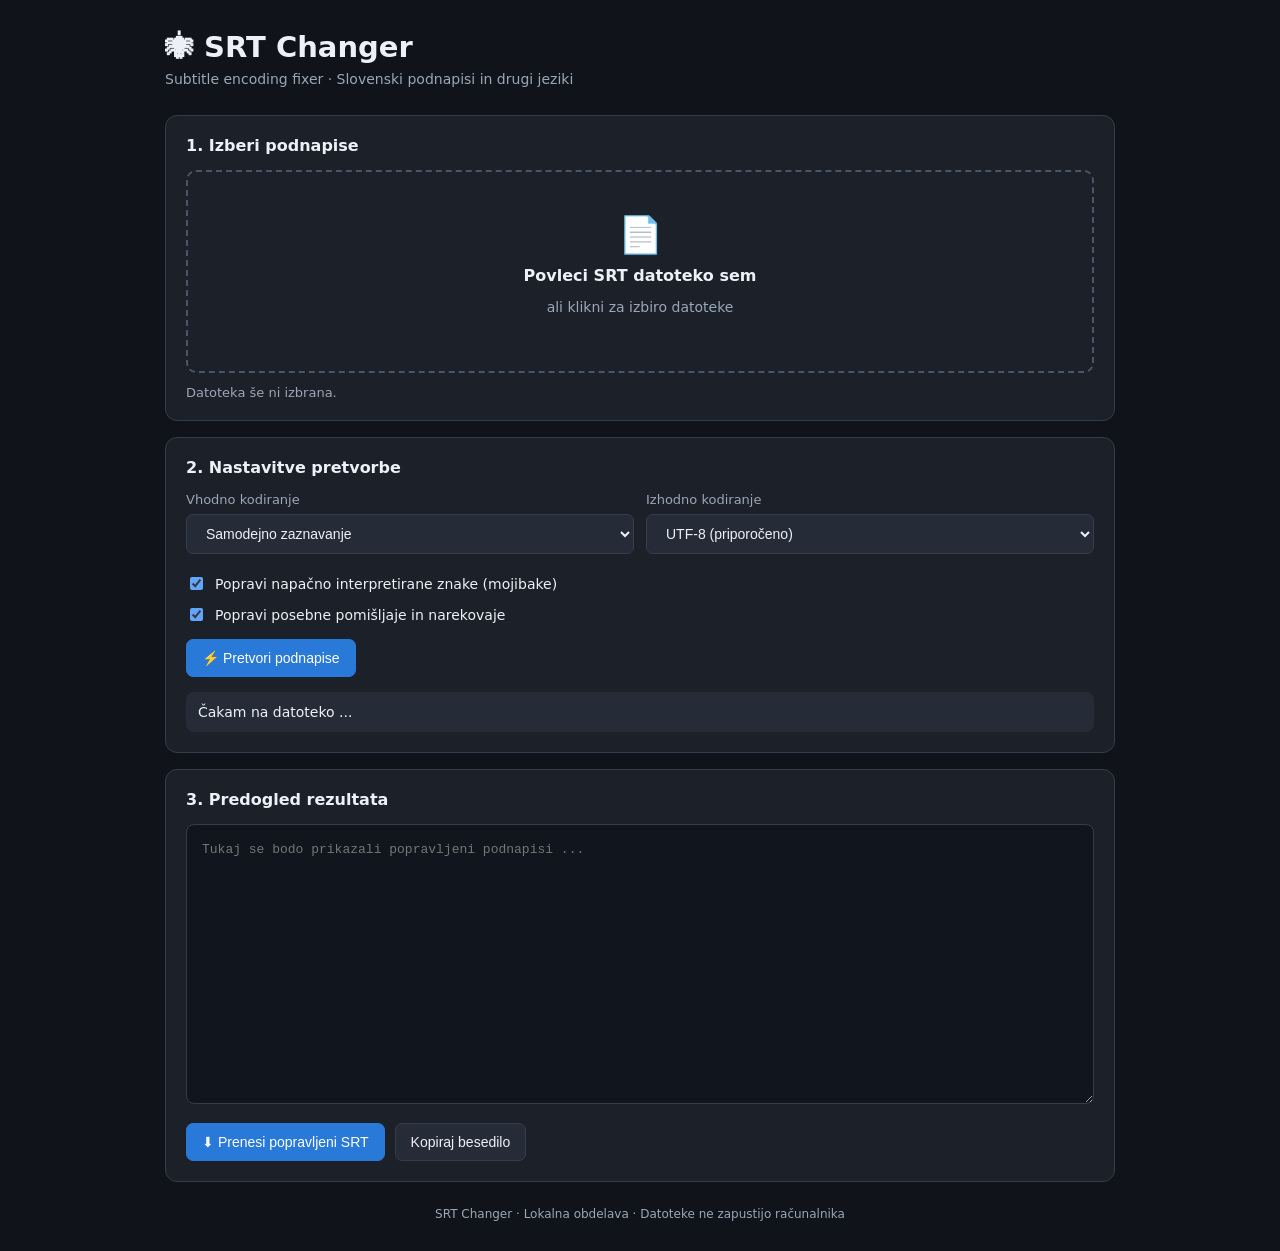
==== srtchanger.html @ 2df1b276 "Subspletna s srtchanger" ====
<!DOCTYPE html>
<html lang="sl">
<head>
<meta charset="UTF-8">
<meta name="viewport" content="width=device-width, initial-scale=1">
<title>SRT Changer</title>

<style>
:root {
    color-scheme: dark;
    --bg: #101319;
    --panel: #1b2029;
    --panel2: #252c37;
    --border: #343d4b;
    --text: #edf1f7;
    --muted: #9ba7b7;
    --accent: #61a5ff;
    --green: #49d69b;
}

* { box-sizing: border-box; }

body {
    margin: 0;
    padding: 30px 16px;
    background: var(--bg);
    color: var(--text);
    font-family: system-ui, sans-serif;
}

.container {
    max-width: 950px;
    margin: auto;
}

header {
    margin-bottom: 28px;
}

h1 {
    font-size: 29px;
    margin: 0 0 7px;
}

.subtitle {
    color: var(--muted);
    font-size: 14px;
}

.panel {
    background: var(--panel);
    border: 1px solid var(--border);
    border-radius: 12px;
    padding: 20px;
    margin-bottom: 16px;
}

.dropzone {
    border: 2px dashed #46566b;
    border-radius: 10px;
    padding: 42px 15px;
    text-align: center;
    cursor: pointer;
    transition: .2s;
}

.dropzone:hover,
.dropzone.dragover {
    border-color: var(--accent);
    background: #202c3d;
}

.dropzone .symbol {
    font-size: 36px;
    margin-bottom: 10px;
}

button, select {
    background: var(--panel2);
    border: 1px solid var(--border);
    border-radius: 7px;
    color: var(--text);
    padding: 10px 15px;
    font-size: 14px;
}

button {
    cursor: pointer;
}

button:hover {
    border-color: var(--accent);
}

.primary {
    background: #2879d8;
    border-color: #2879d8;
    color: white;
}

.primary:hover {
    background: #398ce9;
}

.controls {
    display: flex;
    flex-wrap: wrap;
    gap: 12px;
    align-items: center;
}

.control {
    display: flex;
    flex-direction: column;
    gap: 7px;
    flex: 1;
    min-width: 180px;
}

label {
    font-size: 13px;
    color: var(--muted);
}

input[type="checkbox"] {
    accent-color: var(--accent);
}

.checkbox {
    display: flex;
    gap: 9px;
    align-items: center;
    font-size: 14px;
    color: var(--text);
}

.fileinfo {
    color: var(--muted);
    font-size: 13px;
    margin-top: 12px;
    overflow-wrap: anywhere;
}

.status {
    padding: 12px;
    background: var(--panel2);
    border-radius: 8px;
    font-size: 14px;
    margin-top: 15px;
}

.status.success { color: var(--green); }
.status.error { color: #ff8585; }

.preview {
    width: 100%;
    min-height: 280px;
    resize: vertical;
    background: #11161e;
    color: #cbd8e9;
    border: 1px solid var(--border);
    border-radius: 8px;
    padding: 15px;
    font: 13px/1.6 monospace;
    white-space: pre;
    overflow: auto;
}

.section-title {
    font-size: 16px;
    font-weight: 650;
    margin-bottom: 15px;
}

.actions {
    display: flex;
    gap: 10px;
    flex-wrap: wrap;
    margin-top: 15px;
}

footer {
    text-align: center;
    color: var(--muted);
    font-size: 12px;
    margin-top: 25px;
}

.hidden { display: none; }

@media(max-width: 600px) {
    body { padding: 18px 12px; }
    h1 { font-size: 24px; }
}
</style>
</head>

<body>
<div class="container">

<header>
    <h1>🕷 SRT Changer</h1>
    <div class="subtitle">
        Subtitle encoding fixer · Slovenski podnapisi in drugi jeziki
    </div>
</header>

<div class="panel">

    <div class="section-title">1. Izberi podnapise</div>

    <div class="dropzone" id="dropzone">
        <div class="symbol">📄</div>
        <strong>Povleci SRT datoteko sem</strong>
        <p class="subtitle">ali klikni za izbiro datoteke</p>
        <input type="file" id="fileInput"
               accept=".srt,.txt"
               hidden>
    </div>

    <div class="fileinfo" id="fileInfo">
        Datoteka še ni izbrana.
    </div>
</div>

<div class="panel">

    <div class="section-title">2. Nastavitve pretvorbe</div>

    <div class="controls">

        <div class="control">
            <label for="encoding">Vhodno kodiranje</label>
            <select id="encoding">
                <option value="auto">Samodejno zaznavanje</option>
                <option value="utf-8">UTF-8</option>
                <option value="windows-1250">Windows-1250</option>
                <option value="iso-8859-2">ISO-8859-2</option>
                <option value="windows-1252">Windows-1252</option>
                <option value="iso-8859-1">ISO-8859-1</option>
            </select>
        </div>

        <div class="control">
            <label for="outputEncoding">Izhodno kodiranje</label>
            <select id="outputEncoding">
                <option value="utf-8">UTF-8 (priporočeno)</option>
            </select>
        </div>

    </div>

    <div style="margin-top:20px; display:grid; gap:12px;">

        <label class="checkbox">
            <input type="checkbox" id="repair" checked>
            Popravi napačno interpretirane znake (mojibake)
        </label>

        <label class="checkbox">
            <input type="checkbox" id="fixDashes" checked>
            Popravi posebne pomišljaje in narekovaje
        </label>

    </div>

    <div class="actions">
        <button class="primary" id="convertBtn" disabled>
            ⚡ Pretvori podnapise
        </button>
    </div>

    <div id="status" class="status">
        Čakam na datoteko ...
    </div>

</div>

<div class="panel">

    <div class="section-title">3. Predogled rezultata</div>

    <textarea class="preview" id="preview"
        readonly
        placeholder="Tukaj se bodo prikazali popravljeni podnapisi ..."></textarea>

    <div class="actions">
        <button class="primary" id="downloadBtn" disabled>
            ⬇ Prenesi popravljeni SRT
        </button>

        <button id="copyBtn" disabled>
            Kopiraj besedilo
        </button>
    </div>

</div>

<footer>
    SRT Changer · Lokalna obdelava · Datoteke ne zapustijo računalnika
</footer>

</div>

<script>
const fileInput = document.getElementById("fileInput");
const dropzone = document.getElementById("dropzone");
const fileInfo = document.getElementById("fileInfo");
const encoding = document.getElementById("encoding");
const preview = document.getElementById("preview");
const status = document.getElementById("status");
const convertBtn = document.getElementById("convertBtn");
const downloadBtn = document.getElementById("downloadBtn");
const copyBtn = document.getElementById("copyBtn");

let selectedFile = null;
let convertedText = "";
let outputName = "";

// Izbira datoteke
dropzone.addEventListener("click", () => fileInput.click());

fileInput.addEventListener("change", e => {
    if (e.target.files.length) {
        loadFile(e.target.files[0]);
    }
});

// Drag & drop
dropzone.addEventListener("dragover", e => {
    e.preventDefault();
    dropzone.classList.add("dragover");
});

dropzone.addEventListener("dragleave", () => {
    dropzone.classList.remove("dragover");
});

dropzone.addEventListener("drop", e => {
    e.preventDefault();
    dropzone.classList.remove("dragover");

    const file = e.dataTransfer.files[0];

    if (file) loadFile(file);
});

function loadFile(file) {
    if (!/\.(srt|txt)$/i.test(file.name)) {
        showStatus("Izberi SRT ali TXT datoteko.", "error");
        return;
    }

    selectedFile = file;
    convertedText = "";

    fileInfo.textContent =
        `Datoteka: ${file.name} · ${(file.size / 1024).toFixed(1)} KB`;

    convertBtn.disabled = false;
    downloadBtn.disabled = true;
    copyBtn.disabled = true;

    preview.value = "";

    showStatus("Datoteka je pripravljena za pretvorbo.", "success");
}

function showStatus(message, type = "") {
    status.className = "status " + type;
    status.textContent = message;
}

// Zaznavanje sumljivih znakov
function suspiciousScore(text) {
    let score = 0;

    const suspicious = [
        /[\u0080-\u009F]/g,
        /Ã[\u0080-\u00FF]/g,
        /Â[\u0080-\u00FF]/g,
        /Ä[\u0080-\u00FF]/g,
        /Å[\u0080-\u00FF]/g,
        /â€./g
    ];

    for (const regex of suspicious) {
        score += (text.match(regex) || []).length * 10;
    }

    // Bonus za pravilne slovenske znake
    const good = (text.match(/[čšžČŠŽ]/g) || []).length;
    score -= good * 2;

    return score;
}

// Preberi datoteko z različnimi kodiranji
async function decodeFile(file) {
    const buffer = await file.arrayBuffer();
    const bytes = new Uint8Array(buffer);

    // UTF-8 BOM
    if (
        bytes.length >= 3 &&
        bytes[0] === 0xEF &&
        bytes[1] === 0xBB &&
        bytes[2] === 0xBF
    ) {
        return {
            text: new TextDecoder("utf-8").decode(bytes),
            encoding: "UTF-8 BOM"
        };
    }

    const selected = encoding.value;

    if (selected !== "auto") {
        return {
            text: new TextDecoder(selected).decode(bytes),
            encoding: selected
        };
    }

    // Kandidati za samodejno zaznavanje
    const candidates = [
        "utf-8",
        "windows-1250",
        "iso-8859-2",
        "windows-1252",
        "iso-8859-1"
    ];

    let best = null;
    let bestScore = Infinity;

    for (const enc of candidates) {
        try {
            const text = new TextDecoder(enc, {
                fatal: enc === "utf-8"
            }).decode(bytes);

            const score = suspiciousScore(text);

            if (score < bestScore) {
                bestScore = score;
                best = { text, encoding: enc };
            }
        } catch (e) {
            // Neveljavno kodiranje, preskoči kandidata
        }
    }

    if (!best) {
        throw new Error("Datoteke ni mogoče prebrati.");
    }

    return best;
}

// Popravi besedilo, ki je bilo napačno dekodirano
function repairMojibake(text) {

    // Primer: znak U+008E je v CP1250 črka Ž.
    // Besedilo pretvorimo nazaj v bajte in ga
    // ponovno dekodiramo kot Windows-1250.

    const hasC1 = /[\u0080-\u009F]/.test(text);

    if (hasC1) {
        try {
            const bytes = new Uint8Array(
                Array.from(text, ch => {
                    const code = ch.charCodeAt(0);

                    if (code > 255) {
                        throw new Error("Ni mogoče obnoviti bajtov.");
                    }

                    return code;
                })
            );

            const repaired = new TextDecoder(
                "windows-1250"
            ).decode(bytes);

            if (
                suspiciousScore(repaired) <
                suspiciousScore(text)
            ) {
                text = repaired;
            }
        } catch (e) {
            // Ohranimo original, če popravek ni mogoč.
        }
    }

    // Popravljanje pogoste UTF-8 / Latin-1 zmešnjave.
    const replacements = [
        [/Ã¨/g, "č"],
        [/Ã/g, "Í"],
        [/Å¡/g, "š"],
        [/Å¾/g, "ž"],
        [/Ä/g, "č"],
        [/Ä/g, "Č"],
        [/Ä/g, "đ"],
        [/Å½/g, "Ž"]
    ];

    for (const [pattern, replacement] of replacements) {
        text = text.replace(pattern, replacement);
    }

    return text;
}

// Dodatna obdelava pomišljajev in narekovajev
function fixSpecialCharacters(text) {
    return text
        .replace(/\u0096/g, "–")
        .replace(/\u0097/g, "—")
        .replace(/\u0091/g, "‘")
        .replace(/\u0092/g, "’")
        .replace(/\u0093/g, "“")
        .replace(/\u0094/g, "”");
}

// Glavna pretvorba
convertBtn.addEventListener("click", async () => {

    if (!selectedFile) return;

    try {
        convertBtn.disabled = true;

        showStatus("Obdelujem podnapise ...");

        const result = await decodeFile(selectedFile);

        let text = result.text;

        if (document.getElementById("repair").checked) {
            text = repairMojibake(text);
        }

        if (document.getElementById("fixDashes").checked) {
            text = fixSpecialCharacters(text);
        }

        // Odstrani morebitni začetni BOM
        text = text.replace(/^\uFEFF/, "");

        convertedText = text;

        outputName =
            selectedFile.name.replace(/\.(srt|txt)$/i, "") +
            "_FIXED.srt";

        preview.value = convertedText;

        downloadBtn.disabled = false;
        copyBtn.disabled = false;

        const count = (text.match(/[čšžČŠŽ]/g) || []).length;

        showStatus(
            `Uspešno! Vhodno kodiranje: ${result.encoding}. ` +
            `Najdenih slovenskih šumnikov: ${count}. ` +
            `Izhod: UTF-8.`,
            "success"
        );

    } catch (error) {
        showStatus("Napaka: " + error.message, "error");
    } finally {
        convertBtn.disabled = false;
    }
});

// Prenos
downloadBtn.addEventListener("click", () => {

    const blob = new Blob(
        ["\uFEFF", convertedText],
        { type: "text/plain;charset=utf-8" }
    );

    const url = URL.createObjectURL(blob);

    const a = document.createElement("a");
    a.href = url;
    a.download = outputName;
    a.click();

    URL.revokeObjectURL(url);
});

// Kopiranje
copyBtn.addEventListener("click", async () => {
    try {
        await navigator.clipboard.writeText(convertedText);
        showStatus("Besedilo je kopirano.", "success");
    } catch (e) {
        preview.select();
        document.execCommand("copy");
        showStatus("Besedilo je kopirano.", "success");
    }
});
</script>

</body>
</html>
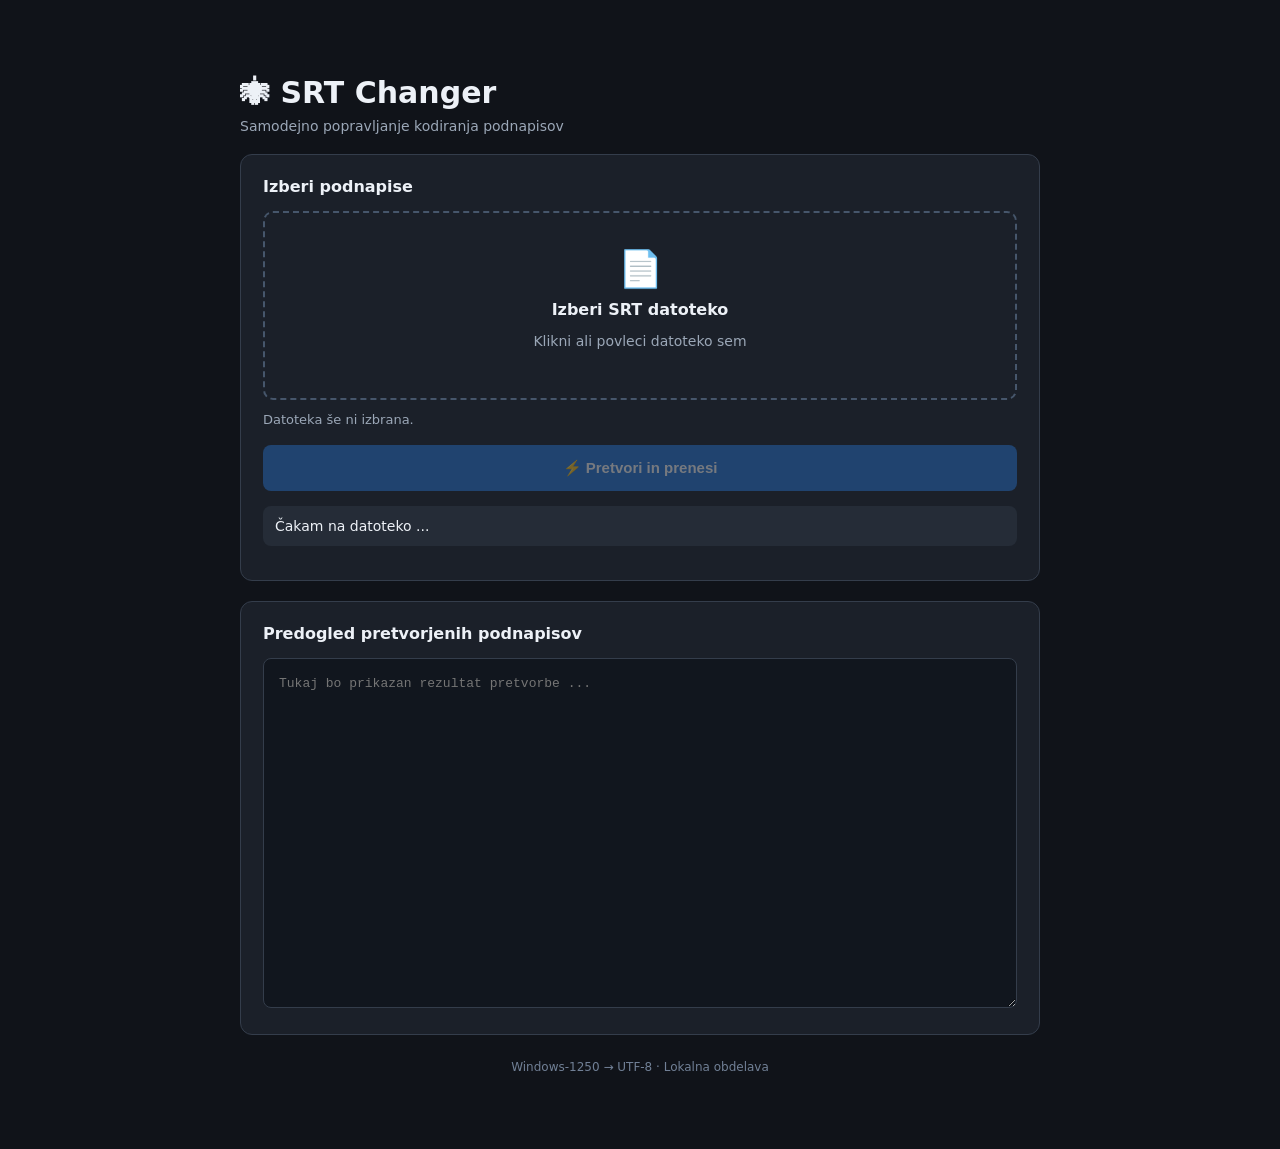
==== commit 43b02d12: "Pretvorba samo iz 1250 v utf8" ====
--- a/srtchanger.html
+++ b/srtchanger.html
@@ -7,164 +7,96 @@
 <title>SRT Changer</title>
 
 <style>
-:root {
-    color-scheme: dark;
-    --bg: #101319;
-    --panel: #1b2029;
-    --panel2: #252c37;
-    --border: #343d4b;
-    --text: #edf1f7;
-    --muted: #9ba7b7;
-    --accent: #61a5ff;
-    --green: #49d69b;
-}
-
 * { box-sizing: border-box; }
 
 body {
     margin: 0;
-    padding: 30px 16px;
-    background: var(--bg);
-    color: var(--text);
+    padding: 35px 16px;
+    background: #101319;
+    color: #edf1f7;
     font-family: system-ui, sans-serif;
 }
 
 .container {
-    max-width: 950px;
-    margin: auto;
-}
-
-header {
-    margin-bottom: 28px;
-}
-
-h1 {
-    font-size: 29px;
-    margin: 0 0 7px;
-}
+    max-width: 800px;
+    margin: 40px auto;
+}
+
+h1 { font-size: 30px; margin-bottom: 8px; }
 
 .subtitle {
-    color: var(--muted);
+    color: #9ba7b7;
     font-size: 14px;
 }
 
 .panel {
-    background: var(--panel);
-    border: 1px solid var(--border);
+    background: #1b2029;
+    border: 1px solid #343d4b;
     border-radius: 12px;
-    padding: 20px;
-    margin-bottom: 16px;
+    padding: 22px;
+    margin-top: 20px;
 }
 
 .dropzone {
     border: 2px dashed #46566b;
     border-radius: 10px;
-    padding: 42px 15px;
+    padding: 35px 15px;
     text-align: center;
     cursor: pointer;
-    transition: .2s;
-}
-
-.dropzone:hover,
-.dropzone.dragover {
-    border-color: var(--accent);
+}
+
+.dropzone:hover, .dropzone.dragover {
+    border-color: #61a5ff;
     background: #202c3d;
 }
 
-.dropzone .symbol {
-    font-size: 36px;
-    margin-bottom: 10px;
-}
-
-button, select {
-    background: var(--panel2);
-    border: 1px solid var(--border);
-    border-radius: 7px;
-    color: var(--text);
-    padding: 10px 15px;
-    font-size: 14px;
-}
+.symbol { font-size: 36px; margin-bottom: 10px; }
 
 button {
+    width: 100%;
+    padding: 14px;
+    border: 0;
+    border-radius: 8px;
+    background: #2879d8;
+    color: white;
+    font-size: 15px;
+    font-weight: 600;
     cursor: pointer;
-}
-
-button:hover {
-    border-color: var(--accent);
-}
-
-.primary {
-    background: #2879d8;
-    border-color: #2879d8;
-    color: white;
-}
-
-.primary:hover {
-    background: #398ce9;
-}
-
-.controls {
-    display: flex;
-    flex-wrap: wrap;
-    gap: 12px;
-    align-items: center;
-}
-
-.control {
-    display: flex;
-    flex-direction: column;
-    gap: 7px;
-    flex: 1;
-    min-width: 180px;
-}
-
-label {
-    font-size: 13px;
-    color: var(--muted);
-}
-
-input[type="checkbox"] {
-    accent-color: var(--accent);
-}
-
-.checkbox {
-    display: flex;
-    gap: 9px;
-    align-items: center;
-    font-size: 14px;
-    color: var(--text);
-}
-
-.fileinfo {
-    color: var(--muted);
+    margin-top: 18px;
+}
+
+button:hover:not(:disabled) { background: #398ce9; }
+button:disabled { opacity: .4; cursor: not-allowed; }
+
+.fileinfo, .details {
+    color: #9ba7b7;
     font-size: 13px;
     margin-top: 12px;
     overflow-wrap: anywhere;
 }
 
 .status {
+    margin-top: 15px;
     padding: 12px;
-    background: var(--panel2);
     border-radius: 8px;
+    background: #252c37;
     font-size: 14px;
-    margin-top: 15px;
-}
-
-.status.success { color: var(--green); }
-.status.error { color: #ff8585; }
-
-.preview {
+}
+
+.success { color: #49d69b; }
+.error { color: #ff8585; }
+
+textarea {
     width: 100%;
-    min-height: 280px;
+    min-height: 350px;
     resize: vertical;
     background: #11161e;
     color: #cbd8e9;
-    border: 1px solid var(--border);
+    border: 1px solid #343d4b;
     border-radius: 8px;
     padding: 15px;
     font: 13px/1.6 monospace;
     white-space: pre;
-    overflow: auto;
 }
 
 .section-title {
@@ -173,161 +105,106 @@
     margin-bottom: 15px;
 }
 
-.actions {
-    display: flex;
-    gap: 10px;
-    flex-wrap: wrap;
-    margin-top: 15px;
-}
-
 footer {
     text-align: center;
-    color: var(--muted);
+    color: #718096;
     font-size: 12px;
     margin-top: 25px;
 }
-
-.hidden { display: none; }
-
-@media(max-width: 600px) {
-    body { padding: 18px 12px; }
-    h1 { font-size: 24px; }
-}
 </style>
 </head>
 
 <body>
 <div class="container">
 
-<header>
-    <h1>🕷 SRT Changer</h1>
-    <div class="subtitle">
-        Subtitle encoding fixer · Slovenski podnapisi in drugi jeziki
-    </div>
-</header>
+<h1>🕷 SRT Changer</h1>
+<div class="subtitle">Samodejno popravljanje kodiranja podnapisov</div>
 
 <div class="panel">
 
-    <div class="section-title">1. Izberi podnapise</div>
+    <div class="section-title">Izberi podnapise</div>
 
     <div class="dropzone" id="dropzone">
         <div class="symbol">📄</div>
-        <strong>Povleci SRT datoteko sem</strong>
-        <p class="subtitle">ali klikni za izbiro datoteke</p>
-        <input type="file" id="fileInput"
-               accept=".srt,.txt"
-               hidden>
+        <strong>Izberi SRT datoteko</strong>
+        <p class="subtitle">Klikni ali povleci datoteko sem</p>
+        <input type="file" id="fileInput" accept=".srt" hidden>
     </div>
 
     <div class="fileinfo" id="fileInfo">
         Datoteka še ni izbrana.
     </div>
-</div>
-
-<div class="panel">
-
-    <div class="section-title">2. Nastavitve pretvorbe</div>
-
-    <div class="controls">
-
-        <div class="control">
-            <label for="encoding">Vhodno kodiranje</label>
-            <select id="encoding">
-                <option value="auto">Samodejno zaznavanje</option>
-                <option value="utf-8">UTF-8</option>
-                <option value="windows-1250">Windows-1250</option>
-                <option value="iso-8859-2">ISO-8859-2</option>
-                <option value="windows-1252">Windows-1252</option>
-                <option value="iso-8859-1">ISO-8859-1</option>
-            </select>
-        </div>
-
-        <div class="control">
-            <label for="outputEncoding">Izhodno kodiranje</label>
-            <select id="outputEncoding">
-                <option value="utf-8">UTF-8 (priporočeno)</option>
-            </select>
-        </div>
-
-    </div>
-
-    <div style="margin-top:20px; display:grid; gap:12px;">
-
-        <label class="checkbox">
-            <input type="checkbox" id="repair" checked>
-            Popravi napačno interpretirane znake (mojibake)
-        </label>
-
-        <label class="checkbox">
-            <input type="checkbox" id="fixDashes" checked>
-            Popravi posebne pomišljaje in narekovaje
-        </label>
-
-    </div>
-
-    <div class="actions">
-        <button class="primary" id="convertBtn" disabled>
-            ⚡ Pretvori podnapise
-        </button>
-    </div>
-
-    <div id="status" class="status">
+
+    <button id="convertBtn" disabled>
+        ⚡ Pretvori in prenesi
+    </button>
+
+    <div class="status" id="status">
         Čakam na datoteko ...
     </div>
 
+    <div class="details" id="details"></div>
+
 </div>
 
 <div class="panel">
 
-    <div class="section-title">3. Predogled rezultata</div>
-
-    <textarea class="preview" id="preview"
-        readonly
-        placeholder="Tukaj se bodo prikazali popravljeni podnapisi ..."></textarea>
-
-    <div class="actions">
-        <button class="primary" id="downloadBtn" disabled>
-            ⬇ Prenesi popravljeni SRT
-        </button>
-
-        <button id="copyBtn" disabled>
-            Kopiraj besedilo
-        </button>
-    </div>
+    <div class="section-title">Predogled pretvorjenih podnapisov</div>
+
+    <textarea id="preview"
+        spellcheck="false"
+        placeholder="Tukaj bo prikazan rezultat pretvorbe ..."></textarea>
 
 </div>
 
 <footer>
-    SRT Changer · Lokalna obdelava · Datoteke ne zapustijo računalnika
+    Windows-1250 → UTF-8 · Lokalna obdelava
 </footer>
 
 </div>
 
 <script>
+
 const fileInput = document.getElementById("fileInput");
 const dropzone = document.getElementById("dropzone");
 const fileInfo = document.getElementById("fileInfo");
-const encoding = document.getElementById("encoding");
+const convertBtn = document.getElementById("convertBtn");
+const status = document.getElementById("status");
+const details = document.getElementById("details");
 const preview = document.getElementById("preview");
-const status = document.getElementById("status");
-const convertBtn = document.getElementById("convertBtn");
-const downloadBtn = document.getElementById("downloadBtn");
-const copyBtn = document.getElementById("copyBtn");
 
 let selectedFile = null;
-let convertedText = "";
-let outputName = "";
-
-// Izbira datoteke
+
+function showStatus(message, type = "") {
+    status.className = "status " + type;
+    status.textContent = message;
+}
+
+function loadFile(file) {
+    if (!file.name.toLowerCase().endsWith(".srt")) {
+        showStatus("Izberi SRT datoteko.", "error");
+        return;
+    }
+
+    selectedFile = file;
+
+    fileInfo.textContent =
+        file.name + " · " + (file.size / 1024).toFixed(1) + " KB";
+
+    preview.value = "";
+    details.textContent = "";
+
+    convertBtn.disabled = false;
+
+    showStatus("Datoteka je pripravljena.");
+}
+
 dropzone.addEventListener("click", () => fileInput.click());
 
 fileInput.addEventListener("change", e => {
-    if (e.target.files.length) {
-        loadFile(e.target.files[0]);
-    }
-});
-
-// Drag & drop
+    if (e.target.files[0]) loadFile(e.target.files[0]);
+});
+
 dropzone.addEventListener("dragover", e => {
     e.preventDefault();
     dropzone.classList.add("dragover");
@@ -341,234 +218,71 @@
     e.preventDefault();
     dropzone.classList.remove("dragover");
 
-    const file = e.dataTransfer.files[0];
-
-    if (file) loadFile(file);
-});
-
-function loadFile(file) {
-    if (!/\.(srt|txt)$/i.test(file.name)) {
-        showStatus("Izberi SRT ali TXT datoteko.", "error");
-        return;
+    if (e.dataTransfer.files[0]) {
+        loadFile(e.dataTransfer.files[0]);
     }
-
-    selectedFile = file;
-    convertedText = "";
-
-    fileInfo.textContent =
-        `Datoteka: ${file.name} · ${(file.size / 1024).toFixed(1)} KB`;
-
-    convertBtn.disabled = false;
-    downloadBtn.disabled = true;
-    copyBtn.disabled = true;
-
-    preview.value = "";
-
-    showStatus("Datoteka je pripravljena za pretvorbo.", "success");
-}
-
-function showStatus(message, type = "") {
-    status.className = "status " + type;
-    status.textContent = message;
-}
-
-// Zaznavanje sumljivih znakov
-function suspiciousScore(text) {
-    let score = 0;
-
-    const suspicious = [
-        /[\u0080-\u009F]/g,
-        /Ã[\u0080-\u00FF]/g,
-        /Â[\u0080-\u00FF]/g,
-        /Ä[\u0080-\u00FF]/g,
-        /Å[\u0080-\u00FF]/g,
-        /â€./g
-    ];
-
-    for (const regex of suspicious) {
-        score += (text.match(regex) || []).length * 10;
-    }
-
-    // Bonus za pravilne slovenske znake
-    const good = (text.match(/[čšžČŠŽ]/g) || []).length;
-    score -= good * 2;
-
-    return score;
-}
-
-// Preberi datoteko z različnimi kodiranji
-async function decodeFile(file) {
-    const buffer = await file.arrayBuffer();
-    const bytes = new Uint8Array(buffer);
-
-    // UTF-8 BOM
-    if (
-        bytes.length >= 3 &&
-        bytes[0] === 0xEF &&
-        bytes[1] === 0xBB &&
-        bytes[2] === 0xBF
-    ) {
-        return {
-            text: new TextDecoder("utf-8").decode(bytes),
-            encoding: "UTF-8 BOM"
-        };
-    }
-
-    const selected = encoding.value;
-
-    if (selected !== "auto") {
-        return {
-            text: new TextDecoder(selected).decode(bytes),
-            encoding: selected
-        };
-    }
-
-    // Kandidati za samodejno zaznavanje
-    const candidates = [
-        "utf-8",
-        "windows-1250",
-        "iso-8859-2",
-        "windows-1252",
-        "iso-8859-1"
-    ];
-
-    let best = null;
-    let bestScore = Infinity;
-
-    for (const enc of candidates) {
-        try {
-            const text = new TextDecoder(enc, {
-                fatal: enc === "utf-8"
-            }).decode(bytes);
-
-            const score = suspiciousScore(text);
-
-            if (score < bestScore) {
-                bestScore = score;
-                best = { text, encoding: enc };
-            }
-        } catch (e) {
-            // Neveljavno kodiranje, preskoči kandidata
+});
+
+// Windows-1250 -> UTF-8
+convertBtn.addEventListener("click", async () => {
+
+    if (!selectedFile) return;
+
+    convertBtn.disabled = true;
+
+    try {
+        showStatus("Pretvarjam podnapise ...");
+
+        const buffer = await selectedFile.arrayBuffer();
+
+        // Vedno beremo original kot Windows-1250.
+        let text = new TextDecoder("windows-1250").decode(buffer);
+
+        // Odstranimo morebitni začetni BOM.
+        text = text.replace(/^\uFEFF/, "");
+
+        // Preverjanje SRT strukture.
+        const cues = (text.match(/-->/g) || []).length;
+
+        if (cues === 0) {
+            throw new Error("SRT časovne oznake niso bile prepoznane.");
         }
-    }
-
-    if (!best) {
-        throw new Error("Datoteke ni mogoče prebrati.");
-    }
-
-    return best;
-}
-
-// Popravi besedilo, ki je bilo napačno dekodirano
-function repairMojibake(text) {
-
-    // Primer: znak U+008E je v CP1250 črka Ž.
-    // Besedilo pretvorimo nazaj v bajte in ga
-    // ponovno dekodiramo kot Windows-1250.
-
-    const hasC1 = /[\u0080-\u009F]/.test(text);
-
-    if (hasC1) {
-        try {
-            const bytes = new Uint8Array(
-                Array.from(text, ch => {
-                    const code = ch.charCodeAt(0);
-
-                    if (code > 255) {
-                        throw new Error("Ni mogoče obnoviti bajtov.");
-                    }
-
-                    return code;
-                })
-            );
-
-            const repaired = new TextDecoder(
-                "windows-1250"
-            ).decode(bytes);
-
-            if (
-                suspiciousScore(repaired) <
-                suspiciousScore(text)
-            ) {
-                text = repaired;
-            }
-        } catch (e) {
-            // Ohranimo original, če popravek ni mogoč.
-        }
-    }
-
-    // Popravljanje pogoste UTF-8 / Latin-1 zmešnjave.
-    const replacements = [
-        [/Ã¨/g, "č"],
-        [/Ã/g, "Í"],
-        [/Å¡/g, "š"],
-        [/Å¾/g, "ž"],
-        [/Ä/g, "č"],
-        [/Ä/g, "Č"],
-        [/Ä/g, "đ"],
-        [/Å½/g, "Ž"]
-    ];
-
-    for (const [pattern, replacement] of replacements) {
-        text = text.replace(pattern, replacement);
-    }
-
-    return text;
-}
-
-// Dodatna obdelava pomišljajev in narekovajev
-function fixSpecialCharacters(text) {
-    return text
-        .replace(/\u0096/g, "–")
-        .replace(/\u0097/g, "—")
-        .replace(/\u0091/g, "‘")
-        .replace(/\u0092/g, "’")
-        .replace(/\u0093/g, "“")
-        .replace(/\u0094/g, "”");
-}
-
-// Glavna pretvorba
-convertBtn.addEventListener("click", async () => {
-
-    if (!selectedFile) return;
-
-    try {
-        convertBtn.disabled = true;
-
-        showStatus("Obdelujem podnapise ...");
-
-        const result = await decodeFile(selectedFile);
-
-        let text = result.text;
-
-        if (document.getElementById("repair").checked) {
-            text = repairMojibake(text);
-        }
-
-        if (document.getElementById("fixDashes").checked) {
-            text = fixSpecialCharacters(text);
-        }
-
-        // Odstrani morebitni začetni BOM
-        text = text.replace(/^\uFEFF/, "");
-
-        convertedText = text;
-
-        outputName =
-            selectedFile.name.replace(/\.(srt|txt)$/i, "") +
+
+        // Predogled
+        preview.value = text;
+
+        const slovene =
+            (text.match(/[čšžČŠŽ]/g) || []).length;
+
+        details.textContent =
+            `Kodiranje: Windows-1250 → UTF-8 · ` +
+            `Podnapisov: ${cues} · ` +
+            `Slovenskih šumnikov: ${slovene}`;
+
+        // Ime nove datoteke
+        const outputName =
+            selectedFile.name.replace(/\.srt$/i, "") +
             "_FIXED.srt";
 
-        preview.value = convertedText;
-
-        downloadBtn.disabled = false;
-        copyBtn.disabled = false;
-
-        const count = (text.match(/[čšžČŠŽ]/g) || []).length;
+        // Shranjevanje kot UTF-8
+        const blob = new Blob(
+            ["\uFEFF", text],
+            { type: "text/plain;charset=utf-8" }
+        );
+
+        const url = URL.createObjectURL(blob);
+
+        const link = document.createElement("a");
+        link.href = url;
+        link.download = outputName;
+        document.body.appendChild(link);
+        link.click();
+        link.remove();
+
+        setTimeout(() => URL.revokeObjectURL(url), 2000);
 
         showStatus(
-            `Uspešno! Vhodno kodiranje: ${result.encoding}. ` +
-            `Najdenih slovenskih šumnikov: ${count}. ` +
-            `Izhod: UTF-8.`,
+            "Uspešno pretvorjeno in preneseno: " + outputName,
             "success"
         );
 
@@ -577,38 +291,9 @@
     } finally {
         convertBtn.disabled = false;
     }
-});
-
-// Prenos
-downloadBtn.addEventListener("click", () => {
-
-    const blob = new Blob(
-        ["\uFEFF", convertedText],
-        { type: "text/plain;charset=utf-8" }
-    );
-
-    const url = URL.createObjectURL(blob);
-
-    const a = document.createElement("a");
-    a.href = url;
-    a.download = outputName;
-    a.click();
-
-    URL.revokeObjectURL(url);
-});
-
-// Kopiranje
-copyBtn.addEventListener("click", async () => {
-    try {
-        await navigator.clipboard.writeText(convertedText);
-        showStatus("Besedilo je kopirano.", "success");
-    } catch (e) {
-        preview.select();
-        document.execCommand("copy");
-        showStatus("Besedilo je kopirano.", "success");
-    }
-});
+
+});
+
 </script>
-
 </body>
 </html>
